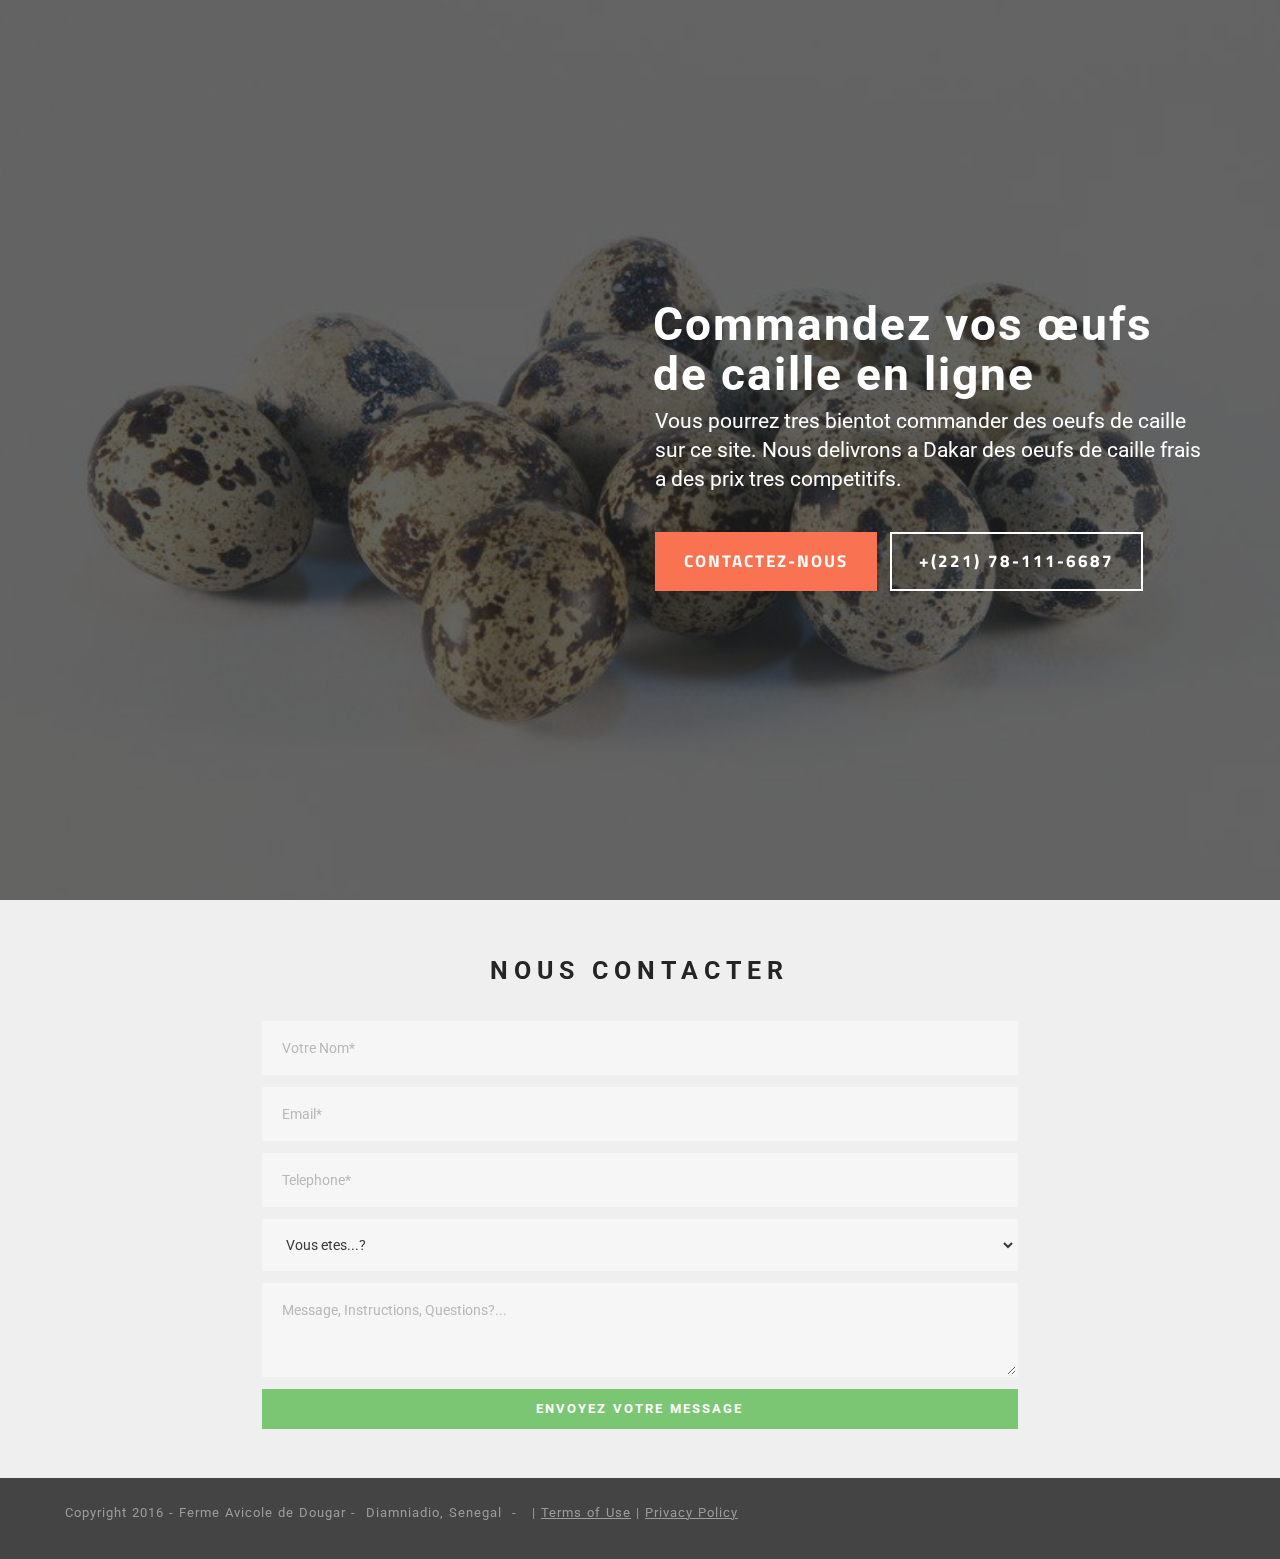
==== index.html @ a2ac5029 "Added files via upload" ====
<!DOCTYPE html>
<html>
<head>
  <!-- Site made with Mobirise Website Builder v2.10, https://mobirise.com -->
  <meta charset="UTF-8">
  <meta http-equiv="X-UA-Compatible" content="IE=edge">
  <meta name="generator" content="Mobirise v2.10, mobirise.com">
  <meta name="viewport" content="width=device-width, initial-scale=1">
  <link rel="shortcut icon" href="assets/images/logo.png" type="image/x-icon">
  <meta name="description" content="">
  <title>Achat & Vente d'Oeufs de Caille En Ligne. Dakar, Senegal</title>
  <link rel="stylesheet" href="https://fonts.googleapis.com/css?family=Roboto:700,400&amp;subset=cyrillic,latin,greek,vietnamese">
  <link rel="stylesheet" href="assets/bootstrap/css/bootstrap.min.css">
  <link rel="stylesheet" href="assets/animate.css/animate.min.css">
  <link rel="stylesheet" href="assets/mobirise/css/style.css">
  <link rel="stylesheet" href="assets/mobirise/css/mbr-additional.css" type="text/css">
  
  
  
</head>
<body>
<section class="mbr-box mbr-section mbr-section--relative mbr-section--fixed-size mbr-section--full-height mbr-section--bg-adapted mbr-parallax-background" id="header2-2" style="background-image: url(assets/images/oeufs-de-caille-frais-848x565-7-848x565-44.jpg);">
    <div class="mbr-box__magnet mbr-box__magnet--sm-padding mbr-box__magnet--center-left">
        <div class="mbr-overlay" style="opacity: 0.7; background-color: rgb(34, 34, 34);"></div>
        <div class="mbr-box__container mbr-section__container container">
            <div class="mbr-box mbr-box--stretched"><div class="mbr-box__magnet mbr-box__magnet--center-left">
                <div class="row"><div class=" col-sm-6 col-sm-offset-6">
                    <div class="mbr-hero animated fadeInUp">
                        <h1 class="mbr-hero__text">Commandez vos œufs de caille en ligne</h1>
                        <p class="mbr-hero__subtext">Vous pourrez tres bientot commander des oeufs de caille sur ce site. Nous delivrons a Dakar des oeufs de caille frais a des prix tres competitifs.</p>
                    </div>
                    <div class="mbr-buttons btn-inverse mbr-buttons--left"><a class="mbr-buttons__btn btn btn-lg animated fadeInUp delay btn-danger" href="index.html#form1-0">CONTACTEZ-NOUS</a> <a class="mbr-buttons__btn btn btn-lg animated fadeInUp delay btn-default" href="index.html#form1-0">+(221) 78-111-6687</a></div>
                </div></div>
            </div></div>
        </div>
        
    </div>
</section>

<section class="engine"><a rel="external" href="https://mobirise.com">best free website builder software</a></section><section class="mbr-section mbr-section--relative mbr-section--fixed-size" id="form1-0" style="background-color: rgb(239, 239, 239);">
    
    <div class="mbr-section__container mbr-section__container--std-padding container" style="padding-top: 62px; padding-bottom: 62px;">
        <div class="row">
            <div class="col-sm-12">
                <div class="row">
                    <div class="col-sm-8 col-sm-offset-2" data-form-type="formoid">
                        <div class="mbr-header mbr-header--center mbr-header--std-padding">
                            <h2 class="mbr-header__text">NOUS CONTACTER</h2>
                        </div>
                        <div data-form-alert="true">
                            <div class="hide" data-form-alert-success="true">Thanks for filling out form!</div>
                        </div>
                        
						<form action="https://formspree.io/abe@dawser.com" method="POST">
                            <div class="form-group">
                                <input type="text" class="form-control" name="name" required="" placeholder="Votre Nom*" data-form-field="Name">
                            </div>
                            <div class="form-group">
                                <input type="email" class="form-control" name="_replyto" required="" placeholder="Email*" data-form-field="Email">
                            </div>
                            <div class="form-group">
                                <input type="tel" class="form-control" name="phone" required="" placeholder="Telephone*" data-form-field="Phone">
                            </div>
							<div class="form-group"><select id="type" name="role" class="form-control" data-form-field="Role" required/>
                        <option value=""/>Vous etes...?</option>
                        <option value="Revendeur"/>Je suis Revendeur</option>
                        <option value="Eleveur"/>Je suis Eleveur</option>
						<option value="Consommateur"/>Je suis Consommateur</option></select>
						</div>
                            <div class="form-group">
                                <textarea class="form-control" name="message" rows="3" placeholder="Message, Instructions, Questions?..." data-form-field="Message"></textarea>
                            </div>
                            <div class="mbr-buttons mbr-buttons--left"><button type="submit" class="mbr-buttons__btn btn btn-block btn-success">ENVOYEZ VOTRE MESSAGE</button></div>
							<input type="hidden" name="_next" value="//oeufsdecaille.com/merci.html" />
                        </form>

						</div>
                </div>
            </div>
        </div>
    </div>
</section>

<footer class="mbr-section mbr-section--relative mbr-section--fixed-size" id="footer1-3" style="background-color: rgb(68, 68, 68);">
    
    <div class="mbr-section__container container">
        <div class="mbr-footer mbr-footer--wysiwyg row" style="padding-top: 24.6px; padding-bottom: 36.900000000000006px;">
            <div class="col-sm-12">
                <p class="mbr-footer__copyright">Copyright 2016 - Ferme Avicole de Dougar - &nbsp;Diamniadio, Senegal &nbsp;- &nbsp; |&nbsp;<a class="mbr-footer__link text-gray" href="https://mobirise.com/">Terms of Use</a>  | <a class="mbr-footer__link text-gray" href="https://mobirise.com/">Privacy Policy</a></p>
            </div>
        </div>
    </div>
</footer>


  <script src="assets/web/assets/jquery/jquery.min.js"></script>
  <script src="assets/bootstrap/js/bootstrap.min.js"></script>
  <script src="assets/smooth-scroll/SmoothScroll.js"></script>
  <script src="assets/jarallax/jarallax.js"></script>
  <!--[if lte IE 9]>
    <script src="assets/jquery-placeholder/jquery.placeholder.min.js"></script>
  <![endif]-->
  <script src="assets/mobirise/js/script.js"></script>
  <script src="assets/formoid/formoid.min.js"></script>
  
  
</body>
</html>
---- assets/mobirise/css/style.css ----
.is-builder .animated {
  -webkit-animation-name: none !important;
  animation-name: none !important;
}
html {
  position: relative;
  min-height: 100%;
}
.mbr-embedded-video {
  position: relative;
}
.mbr-background-video,
.mbr-background-video-preview {
  bottom: 0;
  left: 0;
  overflow: hidden;
  position: absolute;
  right: 0;
  top: 0;
}
.mbr-parallax-background,
.mbr-background {
  background-attachment: fixed !important;
  background-position: 50% 0;
  background-repeat: no-repeat;
  background-size: cover !important;
}
.mbr-hidden-scrollbar .mbr-parallax-background {
  background-size: auto 130%;
}
.mobile .mbr-parallax-background {
  background-attachment: scroll !important;
}
.mbr-background {
  background-attachment: scroll !important;
}
.mbr-navbar {
  position: relative;
  width: 100%;
}
.mbr-navbar:before {
  content: "";
  display: block;
}
.mbr-navbar__brand-link:after,
.mbr-navbar__brand-img {
  max-height: 74px;
}
.mbr-navbar:before,
.mbr-navbar__container {
  height: 98px;
}
.mbr-navbar--ss .mbr-navbar__brand-link:after,
.mbr-navbar--ss .mbr-navbar__brand-img {
  height: 74px;
}
.mbr-navbar--ss:before,
.mbr-navbar--ss .mbr-navbar__container {
  height: 98px;
}
.mbr-navbar--xs .mbr-navbar__brand-link:after,
.mbr-navbar--xs .mbr-navbar__brand-img {
  height: 32px;
}
.mbr-navbar--xs:before,
.mbr-navbar--xs .mbr-navbar__container {
  height: 56px;
}
.mbr-navbar--s .mbr-navbar__brand-link:after,
.mbr-navbar--s .mbr-navbar__brand-img {
  height: 48px;
}
.mbr-navbar--s:before,
.mbr-navbar--s .mbr-navbar__container {
  height: 72px;
}
.mbr-navbar--m .mbr-navbar__brand-link:after,
.mbr-navbar--m .mbr-navbar__brand-img {
  height: 64px;
}
.mbr-navbar--m:before,
.mbr-navbar--m .mbr-navbar__container {
  height: 88px;
}
.mbr-navbar--l .mbr-navbar__brand-link:after,
.mbr-navbar--l .mbr-navbar__brand-img {
  height: 96px;
}
.mbr-navbar--l:before,
.mbr-navbar--l .mbr-navbar__container {
  height: 120px;
}
.mbr-navbar--xl .mbr-navbar__brand-link:after,
.mbr-navbar--xl .mbr-navbar__brand-img {
  height: 128px;
}
.mbr-navbar--xl:before,
.mbr-navbar--xl .mbr-navbar__container {
  height: 152px;
}
.mbr-navbar--short .mbr-navbar__brand-link:after,
.mbr-navbar--short .mbr-navbar__brand-img {
  height: 40px;
}
.mbr-navbar--short:before,
.mbr-navbar--short .mbr-navbar__container {
  height: 64px;
}
.mbr-navbar--short .mbr-navbar__container {
  padding: 12px 0;
}
@media (max-width: 767px) {
  .mbr-navbar--short .mbr-navbar__brand-link:after,
  .mbr-navbar--short .mbr-navbar__brand-img {
    height: 31px;
  }
  .mbr-navbar--short:before,
  .mbr-navbar--short .mbr-navbar__container {
    height: 45px;
  }
  .mbr-navbar--short .mbr-navbar__container {
    padding: 7px 0;
  }
}
.mbr-navbar__brand-img {
  position: relative;
}
.mbr-navbar__brand-img,
.mbr-navbar__container,
.mbr-navbar__section {
  -webkit-transition: all 300ms ease-in-out 0s;
  -o-transition: all 300ms ease-in-out 0s;
  transition: all 300ms ease-in-out 0s;
}
.mbr-navbar__section {
  background: #2c2c2c;
  height: auto;
  position: absolute;
  top: 0;
  width: 100%;
  z-index: 1000;
}
.mbr-navbar__container {
  display: table;
  padding: 12px 0;
  width: 100%;
}
.mbr-navbar__menu-box {
  display: table;
  width: 100%;
}
.mbr-navbar__menu-box--inline-left,
.mbr-navbar__menu-box--inline-center,
.mbr-navbar__menu-box--inline-right {
  display: block;
  text-align: left;
}
.mbr-navbar__menu-box--inline-center {
  text-align: center;
}
.mbr-navbar__menu-box--inline-right {
  text-align: right;
}
.mbr-navbar__column {
  display: table-cell;
  vertical-align: middle;
}
.mbr-navbar__column--xxs {
  width: 1%;
}
.mbr-navbar__column--xs {
  width: 10%;
}
.mbr-navbar__column--s {
  width: 20%;
}
.mbr-navbar__column--m {
  width: 30%;
}
.mbr-navbar__column--l {
  width: 40%;
}
.mbr-navbar__column--xl {
  width: 50%;
}
.mbr-navbar__menu-box--inline-left .mbr-navbar__column,
.mbr-navbar__menu-box--inline-center .mbr-navbar__column,
.mbr-navbar__menu-box--inline-right .mbr-navbar__column {
  display: inline-block;
}
.mbr-navbar__items {
  float: left;
  padding-left: 0px;
  position: relative;
  left: -20px;
}
.mbr-navbar__items--right {
  float: right;
  left: 0;
}
.mbr-navbar__item {
  display: block;
  float: left;
  position: relative;
}
.mbr-navbar__hamburger {
  display: none;
  margin-top: -11px;
  position: absolute;
  right: 0;
  top: 50%;
  z-index: 10000;
}
.mbr-navbar--collapsed .mbr-navbar__container {
  position: relative;
}
.mbr-navbar--collapsed .mbr-navbar__column {
  display: block;
  width: 100%;
}
.mbr-navbar--collapsed .mbr-navbar__items--right {
  padding-top: 13px;
}
.mbr-navbar--collapsed .mbr-navbar__menu {
  background: rgba(0, 0, 0, 0.9);
  display: none;
  height: 100%;
  left: 0;
  position: fixed;
  top: 0;
  width: 100%;
  z-index: 9999;
}
.mbr-navbar--collapsed .mbr-navbar__menu-box {
  display: table-cell;
  vertical-align: middle;
}
.mbr-navbar--collapsed .mbr-navbar__items {
  float: none;
}
.mbr-navbar--collapsed .mbr-navbar__item {
  float: none;
}
.mbr-navbar--collapsed .mbr-navbar__hamburger {
  display: block;
}
.mbr-navbar--collapsed.mbr-navbar--open .mbr-navbar__menu {
  display: table;
}
.mbr-navbar--collapsed.mbr-navbar--open:not(.mbr-navbar--sticky) .mbr-navbar__section {
  background: none;
  position: fixed;
}
.mbr-navbar--collapsed.mbr-navbar--open .mbr-navbar__brand {
  visibility: hidden;
}
.mbr-navbar--collapsed.mbr-navbar--sticky.mbr-navbar--open .mbr-navbar__brand {
  visibility: visible;
}
.mbr-navbar--collapsed.mbr-navbar--open .mbr-navbar__brand-img,
.mbr-navbar--collapsed.mbr-navbar--open .mbr-navbar__container {
  -webkit-transition: none;
  -o-transition: none;
  transition: none;
}
.mbr-navbar--freeze.mbr-navbar--collapsed.mbr-navbar--open .mbr-navbar__hamburger,
.mbr-navbar--freeze.mbr-navbar--collapsed.mbr-navbar--open .mbr-navbar__hamburger:hover {
  color: #fff !important;
}
.mbr-navbar--sticky .mbr-navbar__section {
  position: fixed;
}
.mbr-navbar--absolute {
  position: absolute;
}
.mbr-navbar--transparent .mbr-navbar__section {
  background: none;
}
.mbr-navbar--stuck .mbr-navbar__section,
.mbr-navbar--relative .mbr-navbar__section {
  background: #2c2c2c;
}
@media (max-width: 991px) {
  .mbr-navbar--auto-collapse .mbr-navbar__container {
    position: relative;
  }
  .mbr-navbar--auto-collapse .mbr-navbar__column {
    display: block;
    width: 100%;
  }
  .mbr-navbar--auto-collapse .mbr-navbar__items--right {
    padding-top: 13px;
  }
  .mbr-navbar--auto-collapse .mbr-navbar__menu {
    background: rgba(0, 0, 0, 0.9);
    display: none;
    height: 100%;
    left: 0;
    position: fixed;
    top: 0;
    width: 100%;
    z-index: 9999;
  }
  .mbr-navbar--auto-collapse .mbr-navbar__menu-box {
    display: table-cell;
    vertical-align: middle;
  }
  .mbr-navbar--auto-collapse .mbr-navbar__items {
    float: none;
  }
  .mbr-navbar--auto-collapse .mbr-navbar__item {
    float: none;
  }
  .mbr-navbar--auto-collapse .mbr-navbar__hamburger {
    display: block;
  }
  .mbr-navbar--auto-collapse.mbr-navbar--open .mbr-navbar__menu {
    display: table;
  }
  .mbr-navbar--auto-collapse.mbr-navbar--open:not(.mbr-navbar--sticky) .mbr-navbar__section {
    background: none;
    position: fixed;
  }
  .mbr-navbar--auto-collapse.mbr-navbar--open .mbr-navbar__brand {
    visibility: hidden;
  }
  .mbr-navbar--auto-collapse.mbr-navbar--sticky.mbr-navbar--open .mbr-navbar__brand {
    visibility: visible;
  }
  .mbr-navbar--auto-collapse.mbr-navbar--open .mbr-navbar__brand-img,
  .mbr-navbar--auto-collapse.mbr-navbar--open .mbr-navbar__container {
    -webkit-transition: none;
    -o-transition: none;
    transition: none;
  }
}
.mbr-after-navbar:before {
  content: "";
  display: block;
  height: 98px;
}
.mbr-hamburger {
  cursor: pointer;
  height: 23px;
  width: 30px;
}
.mbr-hamburger:focus {
  outline: none;
}
.mbr-hamburger__line,
.mbr-hamburger__line:before,
.mbr-hamburger__line:after {
  content: "";
  position: absolute;
  display: block;
  height: 1px;
  cursor: pointer;
}
.mbr-hamburger__line,
.mbr-hamburger__line:before,
.mbr-hamburger__line:after {
  width: 30px;
  border-bottom: 5px solid;
  top: 9px;
}
.mbr-hamburger__line:before {
  top: -9px;
}
.mbr-hamburger__line:after {
  top: 9px;
}
.mbr-hamburger__line,
.mbr-hamburger__line:before,
.mbr-hamburger__line:after {
  -webkit-transition: all 300ms ease-in-out;
  transition: all 300ms ease-in-out;
}
.mbr-hamburger--open .mbr-hamburger__line {
  border-color: transparent;
}
.mbr-hamburger--open .mbr-hamburger__line:before,
.mbr-hamburger--open .mbr-hamburger__line:after {
  top: 0;
}
.mbr-hamburger--open .mbr-hamburger__line:before {
  -ms-transform: rotate(45deg);
  -webkit-transform: rotate(45deg);
  transform: rotate(45deg);
}
.mbr-hamburger--open .mbr-hamburger__line:after {
  top: 10px;
  -ms-transform: translatey(-10px) rotate(-45deg);
  -webkit-transform: translatey(-10px) rotate(-45deg);
  transform: translatey(-10px) rotate(-45deg);
}
@media (max-width: 767px) {
  .mbr-hamburger {
    height: 23px;
    width: 27px;
  }
  .mbr-hamburger__line,
  .mbr-hamburger__line:before,
  .mbr-hamburger__line:after {
    width: 27px;
    border-bottom: 4px solid;
    top: 9px;
  }
  .mbr-hamburger__line:before {
    top: -9px;
  }
  .mbr-hamburger__line:after {
    top: 9px;
  }
}
.mbr-brand {
  display: block;
  float: left;
  position: relative;
}
.mbr-brand,
.mbr-brand:hover {
  text-decoration: none;
}
.mbr-brand__name {
  display: block;
  font-weight: bold;
  margin-top: 5px;
  text-align: center;
}
.mbr-brand__name,
.mbr-brand__name:hover {
  text-decoration: none;
}
.mbr-brand--inline {
  display: table;
}
.mbr-brand--inline:after {
  content: "";
  display: table-cell;
  width: 1px;
}
.mbr-brand--inline .mbr-brand__logo,
.mbr-brand--inline .mbr-brand__name {
  display: table-cell;
  vertical-align: middle;
}
.mbr-brand--inline .mbr-brand__logo {
  padding-right: 10px;
}
.mbr-brand--inline .mbr-brand__name {
  margin: 0;
  text-align: left;
}
.mbr-form {
  display: table;
  margin-top: -13px;
  position: relative;
  top: 14px;
  width: 100%;
}
.mbr-form__left,
.mbr-form__right {
  display: table-cell;
  vertical-align: top;
}
.mbr-form__left {
  padding-right: 3px;
}
.mbr-form__right {
  width: 1px;
}
@media (max-width: 530px) {
  .mbr-form {
    display: block;
    margin-top: -27px;
    position: relative;
    top: 26px;
  }
  .mbr-form__left,
  .mbr-form__right {
    display: block;
  }
  .mbr-form__left {
    margin-bottom: 12px;
    padding-right: 0;
  }
  .mbr-form__right {
    width: 100%;
  }
}
.mbr-section {
  padding: 0 20px;
}
.mbr-section--no-padding {
  padding: 0;
}
.mbr-section--relative {
  position: relative;
}
.mbr-section--fixed-size {
  overflow: hidden;
}
.mbr-section--full-height {
  height: 100vh;
}
.mbr-section--full-height.mbr-after-navbar:before {
  display: none;
}
.mbr-section--bg-adapted {
  background-attachment: scroll;
  background-position: 50% 0;
  background-repeat: no-repeat;
  background-size: cover;
}
.mbr-section--gray {
  background-color: #444444;
}
.mbr-section--light-gray {
  background-color: #f0f0f0;
}
.mbr-section--dark-gray {
  background-color: #3c3c3c;
}
.mbr-section__container {
  padding: 0;
  position: relative;
  z-index: 3;
}
.mbr-section__container--center {
  text-align: center;
}
.mbr-section__container--std-padding {
  padding: 93px 0;
}
.mbr-section__container--std-top-padding {
  padding-top: 93px;
}
.mbr-section__container--std-bot-padding {
  padding-bottom: 93px;
}
.mbr-section__container--sm-padding {
  padding: 41px 0;
}
.mbr-section__container--sm-top-padding {
  padding-top: 41px;
}
.mbr-section__container--sm-bot-padding {
  padding-bottom: 41px;
}
.mbr-section__container--isolated {
  padding-bottom: 93px;
  padding-top: 93px;
}
.mbr-section__container--first {
  padding-top: 93px;
  padding-bottom: 41px;
}
.mbr-section__container--middle {
  padding-bottom: 41px;
}
.mbr-section__container--last {
  padding-bottom: 93px;
}
.mbr-section__row {
  margin-left: -24px;
  margin-right: -24px;
}
.mbr-section__col {
  overflow: hidden;
  padding-left: 24px;
  padding-right: 24px;
}
.mbr-section__left {
  padding-right: 40px;
}
.mbr-section__right {
  padding-left: 15px;
}
.mbr-section__header {
  line-height: 1.5em;
  margin: -10px 0 0;
  text-align: center;
}
@media (min-width: 768px) {
  .mbr-section--short-paddings .mbr-section__container--std-padding {
    padding: 59px 0;
  }
  .mbr-section--short-paddings .mbr-section__container--std-top-padding {
    padding-top: 59px;
  }
  .mbr-section--short-paddings .mbr-section__container--std-bot-padding {
    padding-bottom: 59px;
  }
  .mbr-section--short-paddings .mbr-section__container--sm-padding {
    padding: 41px 0;
  }
  .mbr-section--short-paddings .mbr-section__container--sm-top-padding {
    padding-top: 41px;
  }
  .mbr-section--short-paddings .mbr-section__container--sm-bot-padding {
    padding-bottom: 41px;
  }
  .mbr-section--short-paddings .mbr-section__container--isolated {
    padding-bottom: 59px;
    padding-top: 59px;
  }
  .mbr-section--short-paddings .mbr-section__container--first {
    padding-top: 59px;
    padding-bottom: 41px;
  }
  .mbr-section--short-paddings .mbr-section__container--middle {
    padding-bottom: 41px;
  }
  .mbr-section--short-paddings .mbr-section__container--last {
    padding-bottom: 59px;
  }
}
@media (max-width: 767px) {
  .mbr-section__left {
    padding-right: 15px;
  }
  .mbr-section__right {
    padding-left: 15px;
    padding-top: 51px;
  }
}
.mbr-arrow {
  bottom: 71px;
  left: 0;
  line-height: 1px;
  padding: 0 20px;
  position: absolute;
  width: 100%;
  z-index: 3;
}
.mbr-arrow__link {
  display: inline-block;
  font-size: 26px;
}
.mbr-arrow__link,
.mbr-arrow__link:hover,
.mbr-arrow__link:focus {
  color: #fff;
}
.mbr-arrow--floating .mbr-arrow__link {
  -webkit-animation: floating-arrow 1.6s infinite ease-in-out 0s;
  -o-animation: floating-arrow 1.6s infinite ease-in-out 0s;
  animation: floating-arrow 1.6s infinite ease-in-out 0s;
}
@-webkit-keyframes floating-arrow {
  from {
    -webkit-transform: translateY(0);
    transform: translateY(0);
  }
  65% {
    -webkit-transform: translateY(11px);
    transform: translateY(11px);
  }
  to {
    -webkit-transform: translateY(0);
    transform: translateY(0);
  }
}
@-o-keyframes floating-arrow {
  from {
    -webkit-transform: translateY(0);
    transform: translateY(0);
  }
  65% {
    -webkit-transform: translateY(11px);
    transform: translateY(11px);
  }
  to {
    -webkit-transform: translateY(0);
    transform: translateY(0);
  }
}
@keyframes floating-arrow {
  from {
    -webkit-transform: translateY(0);
    transform: translateY(0);
  }
  65% {
    -webkit-transform: translateY(11px);
    transform: translateY(11px);
  }
  to {
    -webkit-transform: translateY(0);
    transform: translateY(0);
  }
}
.mbr-arrow--dark .mbr-arrow__link,
.mbr-arrow--dark .mbr-arrow__link:hover,
.mbr-arrow--dark .mbr-arrow__link:focus {
  color: #252525;
}
@media (max-width: 767px) {
  .mbr-arrow {
    bottom: 41px;
  }
}
@media (max-width: 320px) {
  .mbr-arrow {
    bottom: 21px;
    text-align: center;
  }
}
@media all and (device-width: 320px) and (device-height: 568px) and (orientation: portrait) {
  .mbr-arrow {
    bottom: 31px;
  }
}
.mbr-box {
  display: table;
  width: 100%;
}
.mbr-box--fixed {
  table-layout: fixed;
}
.mbr-box--stretched {
  height: 100%;
}
.mbr-box__magnet {
  display: table-cell;
  float: none;
  height: 100%;
  margin-bottom: 0;
  margin-top: 0;
  text-align: center;
  vertical-align: middle;
}
.mbr-box__magnet--sm-padding {
  padding: 41px 0;
}
.mbr-box__magnet--top-left,
.mbr-box__magnet--top-center,
.mbr-box__magnet--top-right {
  vertical-align: top;
}
.mbr-box__magnet--bottom-left,
.mbr-box__magnet--bottom-center,
.mbr-box__magnet--bottom-right {
  vertical-align: bottom;
}
.mbr-box__magnet--top-left,
.mbr-box__magnet--center-left,
.mbr-box__magnet--bottom-left {
  text-align: left;
}
.mbr-box__magnet--top-right,
.mbr-box__magnet--center-right,
.mbr-box__magnet--bottom-right {
  text-align: right;
}
.mbr-box__container {
  height: 50%;
}
@media (max-width: 767px) {
  .mbr-box__container {
    height: 100%;
  }
  .mbr-box--adapted {
    display: block;
  }
  .mbr-box--adapted > .mbr-box__magnet {
    display: block;
    height: auto;
  }
}
.mbr-overlay {
  background: #222;
  bottom: 0;
  left: 0;
  position: absolute;
  right: 0;
  top: 0;
  z-index: 2;
}
.mbr-google-map__marker {
  color: #252525;
  display: none;
  margin: 0;
}
.mbr-google-map--loaded .mbr-google-map__marker {
  display: block;
}
.mbr-hero {
  color: #fff;
  position: relative;
}
.mbr-hero__text {
  font-size: 46px;
  font-weight: bold;
  left: -2px;
  letter-spacing: 2px;
  line-height: 50px;
  margin: -18px 0 1px 0;
  padding-bottom: 41px;
  position: relative;
  top: 8px;
}
.mbr-hero__subtext {
  font-size: 21px;
  line-height: 29px;
  margin: -32px 0 3px 0;
  padding: 0 0 41px 0;
  position: relative;
  top: 6px;
}
.mbr-figure {
  display: inline-block;
  line-height: 1px;
  margin: 0;
  max-width: 100%;
  overflow: hidden;
  position: relative;
}
.mbr-figure--no-bg {
  background: none;
}
.mbr-figure--full-width {
  display: block;
  width: 100%;
}
.mbr-figure.mbr-after-navbar:before {
  display: none;
}
.mbr-figure--full-width iframe,
.mbr-figure--full-width .mbr-figure__img,
.mbr-figure--full-width .mbr-figure__map {
  width: 100%;
}
.mbr-figure iframe,
.mbr-figure__img,
.mbr-figure__map {
  max-width: 100%;
}
.mbr-figure__map {
  height: 400px;
  line-height: 1.3em;
}
.mbr-figure__map--short {
  height: 300px;
}
.mbr-figure__caption {
  background: rgba(0, 0, 0, 0.5);
  bottom: 0;
  color: #fff;
  display: block;
  font-size: 17px;
  left: 0;
  line-height: 1.3em;
  min-height: 53px;
  padding: 17px 20px;
  position: absolute;
  text-align: left;
  width: 100%;
}
.mbr-figure__caption--no-padding {
  padding: 17px 0;
}
.mbr-figure--wysiwyg .mbr-figure__caption a,
.mbr-figure--wysiwyg .mbr-figure__caption a:hover {
  color: inherit;
  text-decoration: underline;
}
.mbr-figure--caption-inside-top .mbr-figure__caption {
  bottom: auto;
  top: 0;
}
.mbr-figure--caption-outside-top .mbr-figure__caption,
.mbr-figure--caption-outside-bottom .mbr-figure__caption {
  background: none;
  position: relative;
}
.mbr-figure--no-bg.mbr-figure--caption-outside-top .mbr-figure__caption,
.mbr-figure--no-bg.mbr-figure--caption-outside-bottom .mbr-figure__caption {
  color: #252525;
}
.mbr-figure--no-bg.mbr-figure--caption-outside-top .mbr-figure__caption {
  margin-top: -3px;
  padding-top: 0;
}
.mbr-figure--no-bg.mbr-figure--caption-outside-bottom .mbr-figure__caption {
  margin-top: -2px;
  padding-bottom: 0;
  top: 2px;
}
.mbr-figure__caption--std-grid {
  background: none;
  z-index: 2;
}
@media (min-width: 768px) {
  .mbr-figure__caption--std-grid {
    width: 715px;
    left: 50%;
    margin-left: -357.5px;
    padding: 17px 0;
  }
}
@media (min-width: 992px) {
  .mbr-figure__caption--std-grid {
    width: 935px;
    margin-left: -467.5px;
  }
}
@media (min-width: 1200px) {
  .mbr-figure__caption--std-grid {
    width: 1150px;
    margin-left: -575px;
  }
}
.mbr-figure__caption--std-grid:before {
  bottom: 0;
  content: "";
  position: absolute;
  top: 0;
  width: 200%;
  z-index: -1;
  margin-left: -50%;
}
.mbr-figure--caption-inside-top .mbr-figure__caption--std-grid:before,
.mbr-figure--caption-inside-bottom .mbr-figure__caption--std-grid:before {
  background: rgba(0, 0, 0, 0.6);
}
.mbr-figure__caption-small {
  color: #ccc;
  display: block;
  font-size: 14px;
  line-height: 1.3em;
}
.mbr-figure--no-bg.mbr-figure--caption-outside-top .mbr-figure__caption-small,
.mbr-figure--no-bg.mbr-figure--caption-outside-bottom .mbr-figure__caption-small {
  color: #777;
}
@media (max-width: 767px) {
  .mbr-figure--adapted {
    display: block;
    width: 100%;
  }
  .mbr-figure--adapted iframe,
  .mbr-figure--adapted .mbr-figure__img,
  .mbr-figure--adapted .mbr-figure__map {
    width: 100%;
  }
  .mbr-figure--caption-inside-top .mbr-figure__caption,
  .mbr-figure--caption-inside-bottom .mbr-figure__caption {
    background: none;
    position: relative;
  }
  .mbr-figure--caption-inside-top .mbr-figure__caption--std-grid:before,
  .mbr-figure--caption-inside-bottom .mbr-figure__caption--std-grid:before {
    display: none;
  }
}
.mbr-reviews {
  list-style: none;
  margin: 0 -15px;
  padding: 3px 0 0 0;
}
.mbr-reviews__item {
  position: relative;
  margin-top: 39px;
}
.mbr-reviews__text {
  background: #fafafa;
  border-radius: 3px;
  border: 1px solid #ededed;
  color: #777;
  font-size: 16px;
  line-height: 26px;
  padding: 20px;
  position: relative;
}
.mbr-reviews__text:before {
  -webkit-transform: rotate(45deg);
  -ms-transform: rotate(45deg);
  -o-transform: rotate(45deg);
  transform: rotate(45deg);
  width: 14px;
  height: 14px;
  background-color: #fafafa;
  border-color: #ededed;
  border-style: none solid solid none;
  border-width: 0 1px 1px 0;
  bottom: -8px;
  content: "";
  display: block;
  left: 50px;
  position: absolute;
}
.mbr-reviews__p {
  margin: 0;
}
.mbr-reviews__author {
  margin-top: 30px;
  padding-left: 102px;
  position: relative;
}
.mbr-reviews__author--short {
  margin-top: 27px;
  padding-left: 32px;
}
.mbr-reviews__author-img {
  width: 50px;
  height: 50px;
  border-radius: 50%;
  left: 33px;
  position: absolute;
  top: 0;
}
.mbr-reviews__author-name {
  color: #777;
  font-size: 14px;
  font-weight: bold;
  position: relative;
  top: -3px;
}
.mbr-reviews__author-bio {
  color: #999;
  font-size: 12px;
}
@media (max-width: 767px) {
  .mbr-reviews__author {
    padding-bottom: 32px;
  }
  .mbr-reviews__author--short {
    padding-bottom: 1px;
  }
}
@media (min-width: 768px) and (max-width: 991px) {
  .mbr-reviews__item:nth-of-type(2n+1) {
    clear: left;
  }
}
@media (min-width: 992px) {
  .mbr-reviews__item:nth-of-type(3n+1) {
    clear: left;
  }
}
@media (max-width: 991px) {
  .mbr-header--reduce .mbr-header__text {
    padding-top: 1em;
    margin-top: -1em;
  }
}
.mbr-header {
  margin-top: -20px;
  padding: 0;
  position: relative;
  text-align: left;
  top: 10px;
}
.mbr-header--std-padding {
  padding-bottom: 41px;
}
.mbr-header--center {
  text-align: center;
}
.mbr-header__text {
  display: block;
  font-size: 25px;
  font-weight: bold;
  letter-spacing: 6px;
  line-height: 1.5em;
  margin: 0;
}
.mbr-header__subtext {
  color: #777;
  font-size: 14px;
  font-style: italic;
  letter-spacing: 1px;
  margin: 8px 0 7px 0;
}
.mbr-header--inline {
  margin-top: 0;
  padding: 41px 0 28px 0;
  top: 0;
}
.mbr-header--inline .mbr-header__text {
  letter-spacing: 4px;
  line-height: 1em;
  margin: 15px 0 0 0;
}
@media (max-width: 767px) {
  .mbr-header--inline {
    padding: 47px 0 38px 0;
  }
  .mbr-header--inline .mbr-header__text {
    display: block;
    margin: 0 0 38px 0;
  }
  .mbr-header--auto-align .mbr-header__text,
  .mbr-header--auto-align .mbr-header__subtext {
    left: 0;
    text-align: center !important;
  }
}
@media (min-width: 768px) {
  .mbr-header--reduce {
    margin-top: -5px;
    top: 2px;
  }
  .mbr-header--reduce .mbr-header__text {
    font-size: 16px;
    letter-spacing: 1px;
    line-height: 1.1em;
    padding-top: 0.4em;
    margin-top: -0.4em;
  }
}
.mbr-social-icons__icon {
  -webkit-transition: all 0.2s ease-in-out 0s;
  -o-transition: all 0.2s ease-in-out 0s;
  transition: all 0.2s ease-in-out 0s;
  color: #fff;
  cursor: pointer;
  display: inline-block;
  font-size: 29px;
  height: 56px;
  line-height: 61px;
  margin: 0 10px 13px 0;
  position: relative;
  text-align: center;
  width: 56px;
}
.mbr-social-icons__icon:hover {
  color: #fff;
}
.mbr-social-icons--style-1 .mbr-social-icons__icon:hover {
  background: #252525 !important;
}
.mbr-contacts {
  color: #9c9c9c;
  font-size: 14px;
  line-height: 1.7em;
  padding: 45px 0 46px;
}
.mbr-contacts__img {
  max-width: 100%;
  margin: 6px 0 5px 40px;
}
.mbr-contacts__img--left {
  margin-left: 0;
}
.mbr-contacts__text {
  margin: 0;
}
.mbr-contacts__header {
  color: #fff;
  font-size: 14px;
  letter-spacing: 1px;
  margin-bottom: 20px;
  margin-top: 3px;
}
.mbr-contacts__list {
  list-style: none;
  margin: 0;
  padding: 0;
}
@media (max-width: 767px) {
  .mbr-contacts__img {
    margin-bottom: 10px;
  }
  .mbr-contacts__header {
    margin-top: 20px;
    margin-bottom: 10px;
  }
  .mbr-contacts__column {
    margin-top: 37px;
  }
}
.mbr-footer {
  color: #9c9c9c;
  font-size: 13px;
  letter-spacing: 1px;
  line-height: 1.5em;
  padding: 37px 0 39px;
  word-spacing: 1px;
}
.mbr-footer__copyright {
  margin: 0;
}
.mbr-buttons {
  margin: -26px 0 13px 0;
  position: relative;
  text-align: left;
  top: 26px;
}
.mbr-buttons__btn,
.mbr-buttons__link {
  margin: 0 10px 13px 0;
}
.mbr-buttons__btn,
.mbr-buttons__link,
.mbr-buttons__btn:hover,
.mbr-buttons__link:hover {
  text-decoration: none;
}
.mbr-buttons--top {
  top: 44px;
  margin-top: -62px;
}
.mbr-buttons--no-offset {
  margin-top: 0;
  top: 0;
}
.mbr-buttons--only-links {
  left: -20px;
}
.mbr-buttons--center {
  left: 5px;
  text-align: center;
}
.mbr-buttons--center.mbr-buttons--only-links {
  left: 0;
}
.mbr-buttons--right {
  text-align: right;
}
.mbr-buttons--right .mbr-buttons__btn,
.mbr-buttons--right .mbr-buttons__link {
  margin: 0 0 13px 10px;
}
.mbr-buttons--right.mbr-buttons--only-links {
  left: 20px;
}
.mbr-buttons--activated {
  left: 5px;
  text-align: center;
}
.mbr-buttons--activated .mbr-buttons__btn,
.mbr-buttons--activated .mbr-buttons__link {
  margin-left: 0;
  margin-right: 0;
}
.mbr-buttons--activated .mbr-buttons__link {
  font-size: 25px;
  padding: 10px 30px 2px;
}
.mbr-buttons--activated .mbr-buttons__btn {
  font-size: 15px;
  margin-top: 9px;
  padding: 15px 30px;
}
.mbr-buttons--freeze.mbr-buttons--activated .mbr-buttons__link {
  font-size: 25px !important;
}
.mbr-buttons--freeze.mbr-buttons--activated .mbr-buttons__link,
.mbr-buttons--freeze.mbr-buttons--activated .mbr-buttons__link:hover {
  color: #fff !important;
}
.mbr-buttons--freeze.mbr-buttons--activated .mbr-buttons__btn {
  font-size: 15px !important;
}
@media (max-width: 991px) {
  .mbr-buttons--active {
    left: 5px;
    text-align: center;
  }
  .mbr-buttons--active .mbr-buttons__btn,
  .mbr-buttons--active .mbr-buttons__link {
    margin-left: 0;
    margin-right: 0;
  }
  .mbr-buttons--active .mbr-buttons__link {
    font-size: 25px;
    padding: 10px 30px 2px;
  }
  .mbr-buttons--active .mbr-buttons__btn {
    font-size: 15px;
    margin-top: 9px;
    padding: 15px 30px;
  }
  .mbr-buttons--freeze.mbr-buttons--active .mbr-buttons__link {
    font-size: 25px !important;
  }
  .mbr-buttons--freeze.mbr-buttons--active .mbr-buttons__link,
  .mbr-buttons--freeze.mbr-buttons--active .mbr-buttons__link:hover {
    color: #fff !important;
  }
  .mbr-buttons--freeze.mbr-buttons--active .mbr-buttons__btn {
    font-size: 15px !important;
  }
}
@media (max-width: 767px) {
  .mbr-buttons--auto-align {
    left: 5px;
    margin-top: -26px;
    text-align: center;
    top: 26px;
  }
  .mbr-buttons--auto-align.mbr-buttons--only-links {
    left: 0;
  }
}
@media (max-width: 530px) {
  .mbr-buttons {
    left: 0;
  }
  .mbr-buttons__btn,
  .mbr-buttons__link,
  .mbr-buttons--right .mbr-buttons__btn,
  .mbr-buttons--right .mbr-buttons__link {
    display: inline-block;
    margin: 0 0 13px 0;
    text-align: center;
    width: 100%;
  }
  .mbr-buttons--activated .mbr-buttons__btn,
  .mbr-buttons--activated .mbr-buttons__link,
  .mbr-buttons--active .mbr-buttons__btn,
  .mbr-buttons--active .mbr-buttons__link {
    width: auto;
  }
  .mbr-buttons--activated .mbr-buttons__btn,
  .mbr-buttons--active .mbr-buttons__btn {
    margin-top: 9px;
  }
}
.mbr-article {
  color: #777;
  font-size: 17px;
  line-height: 27px;
  text-align: left;
  position: relative;
  margin-top: -21px;
  top: 14px;
}
.mbr-article--wysiwyg h1,
.mbr-article--wysiwyg h2,
.mbr-article--wysiwyg h3,
.mbr-article--wysiwyg h4,
.mbr-article--wysiwyg h5,
.mbr-article--wysiwyg h6 {
  color: #252525;
  display: block;
  font-weight: bold;
  line-height: 1.3em;
  text-align: left;
}
.mbr-article--wysiwyg h1 {
  font-size: 27px;
  letter-spacing: 3px;
}
.mbr-article--wysiwyg h2 {
  font-size: 23px;
  letter-spacing: 2px;
}
.mbr-article--wysiwyg h3 {
  font-size: 19px;
  letter-spacing: 1px;
}
.mbr-article--wysiwyg h4 {
  font-size: 14px;
}
.mbr-article--wysiwyg h5 {
  font-size: 11px;
}
.mbr-article--wysiwyg h6 {
  font-size: 10px;
}
.mbr-article--wysiwyg p,
.mbr-article--wysiwyg ul,
.mbr-article--wysiwyg ol,
.mbr-article--wysiwyg blockquote {
  margin: 0 0 10px 0;
}
.mbr-article--wysiwyg blockquote {
  font-size: 17px;
  border-color: #f97352;
}
@media (max-width: 767px) {
  .mbr-article--auto-align.mbr-article--wysiwyg p,
  .mbr-article--auto-align {
    text-align: left !important;
  }
}
.social-likes__counter {
  -webkit-transition: all 0.2s ease-in-out 0s;
  -o-transition: all 0.2s ease-in-out 0s;
  transition: all 0.2s ease-in-out 0s;
  background: #3c3c3c;
  border-radius: 23px;
  font-size: 12px;
  height: 23px;
  line-height: 24px;
  min-width: 23px;
  padding: 0 5px;
  position: absolute;
  right: -7px;
  text-align: center;
  top: -7px;
}
.social-likes__counter_empty {
  display: none;
}
.social-likes_style-1 .social-likes__icon:hover {
  background: #252525 !important;
}
.social-likes_style-1 .social-likes__icon:hover .social-likes__counter {
  background: #f97352;
}
.social-likes_style-2 .social-likes__icon {
  background: #252525;
}
.social-likes_style-2 .social-likes__counter {
  background: #f97352;
}
.social-likes_style-2 .social-likes__icon:hover .social-likes__counter {
  background: #3c3c3c;
}
.mbr-plan {
  padding-bottom: 41px;
  padding-left: 1px;
  padding-right: 0;
  position: relative;
}
.mbr-plan--first,
.mbr-plan:first-child {
  padding-left: 0;
}
.mbr-plan--last,
.mbr-plan:last-child {
  padding-bottom: 93px;
}
.mbr-plan__box {
  background: #fff;
}
.mbr-plan__header {
  background: #444;
  overflow: hidden;
  padding: 20px 15px;
  color: #fff;
}
.mbr-plan__number {
  border-bottom: 1px dotted #ddd;
  color: #333;
  font-size: 80px;
  line-height: 0;
  margin: 0px 10px;
  padding: 41px 0;
  text-align: center;
  margin-bottom: 41px;
}
.mbr-plan__details {
  padding-bottom: 41px;
}
.mbr-plan__details ul,
.mbr-plan__list {
  list-style: none;
  margin: 0;
  padding: 0;
}
.mbr-plan__details li,
.mbr-plan__item {
  line-height: 40px;
  padding: 0 15px;
  text-align: center;
}
.mbr-plan__buttons {
  overflow: hidden;
  padding: 0 15px 41px;
}
.mbr-plan--favorite {
  margin-right: -1px;
  margin-top: -30px;
  padding-left: 0;
  top: 15px;
  z-index: 5;
}
.mbr-plan--favorite .mbr-plan__number:before {
  content: "";
  display: block;
  height: 15px;
}
.mbr-plan--favorite .mbr-plan__box {
  padding-bottom: 15px;
  box-shadow: 0px 0px 20px 5px rgba(0, 0, 0, 0.1);
}
.mbr-plan--primary .mbr-plan__header {
  background: #4c6972;
}
.mbr-plan--success .mbr-plan__header {
  background: #7ac673;
}
.mbr-plan--info .mbr-plan__header {
  background: #27aae0;
}
.mbr-plan--warning .mbr-plan__header {
  background: #faaf40;
}
.mbr-plan--danger .mbr-plan__header {
  background: #f97352;
}
@media (max-width: 767px) {
  .mbr-plan,
  .mbr-plan--first,
  .mbr-plan:first-child {
    padding-left: 15px;
    padding-right: 15px;
  }
  .mbr-plan__number {
    font-size: 79px;
  }
  .mbr-plan__details {
    font-size: 17px;
  }
  .mbr-plan--favorite {
    margin: 0;
    top: 0;
  }
}
.mbr-number {
  display: inline-block;
  margin-top: -0.12em;
}
.mbr-number__num {
  display: inline-table;
  height: 1em;
}
.mbr-number__group {
  display: table-cell;
  font-weight: bold;
  position: relative;
  vertical-align: middle;
}
.mbr-number__left {
  display: none;
  font-size: 0.34em;
  line-height: 0;
  padding: 0px 5px;
  vertical-align: super;
}
.mbr-number__right {
  display: none;
  font-size: 0.25em;
  padding: 0px 5px;
  vertical-align: middle;
  white-space: nowrap;
}
.mbr-number__caption {
  display: block;
  font-size: 0.19em;
  line-height: 1em;
  opacity: 0.5;
  padding-top: 0.5em;
  text-align: center;
}
.mbr-number--price .mbr-number__value {
  padding-right: 0.28em;
}
.mbr-number--price .mbr-number__left {
  display: inline;
}
.mbr-number--short-price .mbr-number__left,
.mbr-number--short-price .mbr-number__right {
  display: inline;
}
.mbr-number--short-price .mbr-number__caption {
  display: none;
}
.mbr-number--inverse-price .mbr-number__group {
  top: 0.1em;
}
.mbr-number--inverse-price .mbr-number__left {
  display: none;
}
.mbr-number--inverse-price .mbr-number__value {
  padding-left: 0.28em;
}
.mbr-number--inverse-price .mbr-number__right {
  display: inline;
}
.engine {
	position: absolute;
	text-indent: -2400px;
	text-align: center;
	padding: 0;
}
---- assets/mobirise/css/mbr-additional.css ----
@import url(https://fonts.googleapis.com/css?family=Titillium+Web:400,300,700);

#header2-2 .btn {
  font-family: 'Titillium Web', sans-serif;
  font-size: 17px;
}
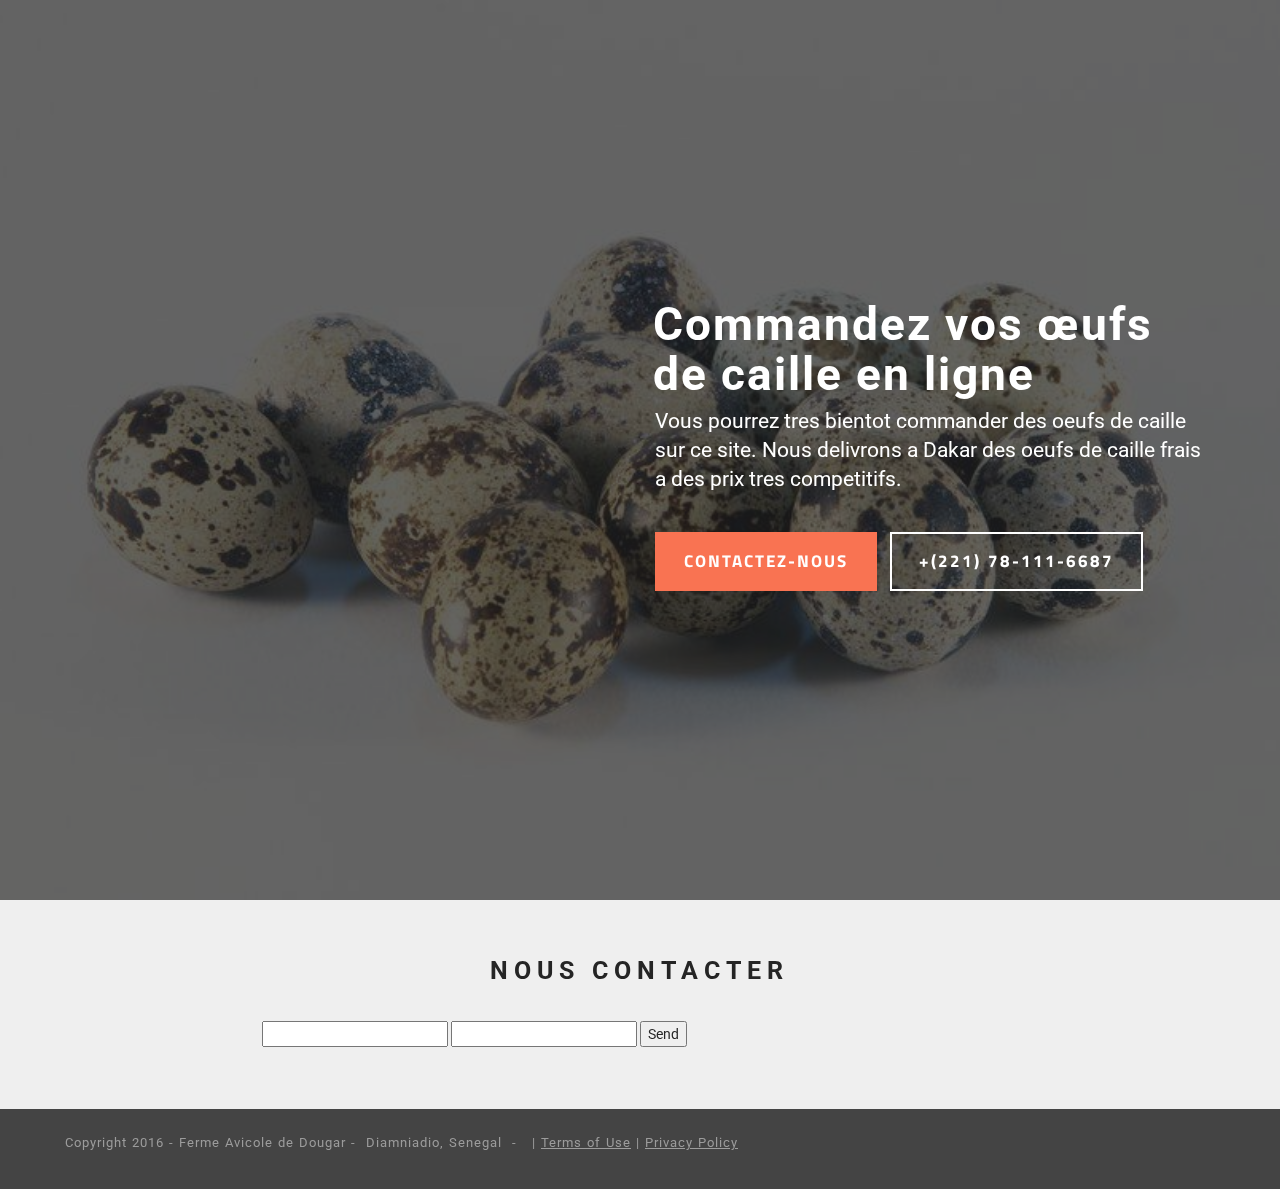
==== commit d6a689d2: "Update index.html" ====
--- a/index.html
+++ b/index.html
@@ -7,7 +7,7 @@
   <meta name="generator" content="Mobirise v2.10, mobirise.com">
   <meta name="viewport" content="width=device-width, initial-scale=1">
   <link rel="shortcut icon" href="assets/images/logo.png" type="image/x-icon">
-  <meta name="description" content="">
+  <meta name="description" content="Commander des oeufs de caille bientot sur ce site. Nous delivrons a Dakar et dans quelques regions des oeufs de caille frais a des prix competitifs">
   <title>Achat & Vente d'Oeufs de Caille En Ligne. Dakar, Senegal</title>
   <link rel="stylesheet" href="https://fonts.googleapis.com/css?family=Roboto:700,400&amp;subset=cyrillic,latin,greek,vietnamese">
   <link rel="stylesheet" href="assets/bootstrap/css/bootstrap.min.css">
@@ -47,32 +47,11 @@
                         <div class="mbr-header mbr-header--center mbr-header--std-padding">
                             <h2 class="mbr-header__text">NOUS CONTACTER</h2>
                         </div>
-                        <div data-form-alert="true">
-                            <div class="hide" data-form-alert-success="true">Thanks for filling out form!</div>
-                        </div>
-                        
-						<form action="https://formspree.io/abe@dawser.com" method="POST">
-                            <div class="form-group">
-                                <input type="text" class="form-control" name="name" required="" placeholder="Votre Nom*" data-form-field="Name">
-                            </div>
-                            <div class="form-group">
-                                <input type="email" class="form-control" name="_replyto" required="" placeholder="Email*" data-form-field="Email">
-                            </div>
-                            <div class="form-group">
-                                <input type="tel" class="form-control" name="phone" required="" placeholder="Telephone*" data-form-field="Phone">
-                            </div>
-							<div class="form-group"><select id="type" name="role" class="form-control" data-form-field="Role" required/>
-                        <option value=""/>Vous etes...?</option>
-                        <option value="Revendeur"/>Je suis Revendeur</option>
-                        <option value="Eleveur"/>Je suis Eleveur</option>
-						<option value="Consommateur"/>Je suis Consommateur</option></select>
-						</div>
-                            <div class="form-group">
-                                <textarea class="form-control" name="message" rows="3" placeholder="Message, Instructions, Questions?..." data-form-field="Message"></textarea>
-                            </div>
-                            <div class="mbr-buttons mbr-buttons--left"><button type="submit" class="mbr-buttons__btn btn btn-block btn-success">ENVOYEZ VOTRE MESSAGE</button></div>
-							<input type="hidden" name="_next" value="//oeufsdecaille.com/merci.html" />
-                        </form>
+				<form action="https://formspree.io/abe@dawser.com">
+    <input type="text" name="name">
+    <input type="email" name="_replyto">
+    <input type="submit" value="Send">
+</form>
 
 						</div>
                 </div>
@@ -105,4 +84,4 @@
   
   
 </body>
-</html>+</html>
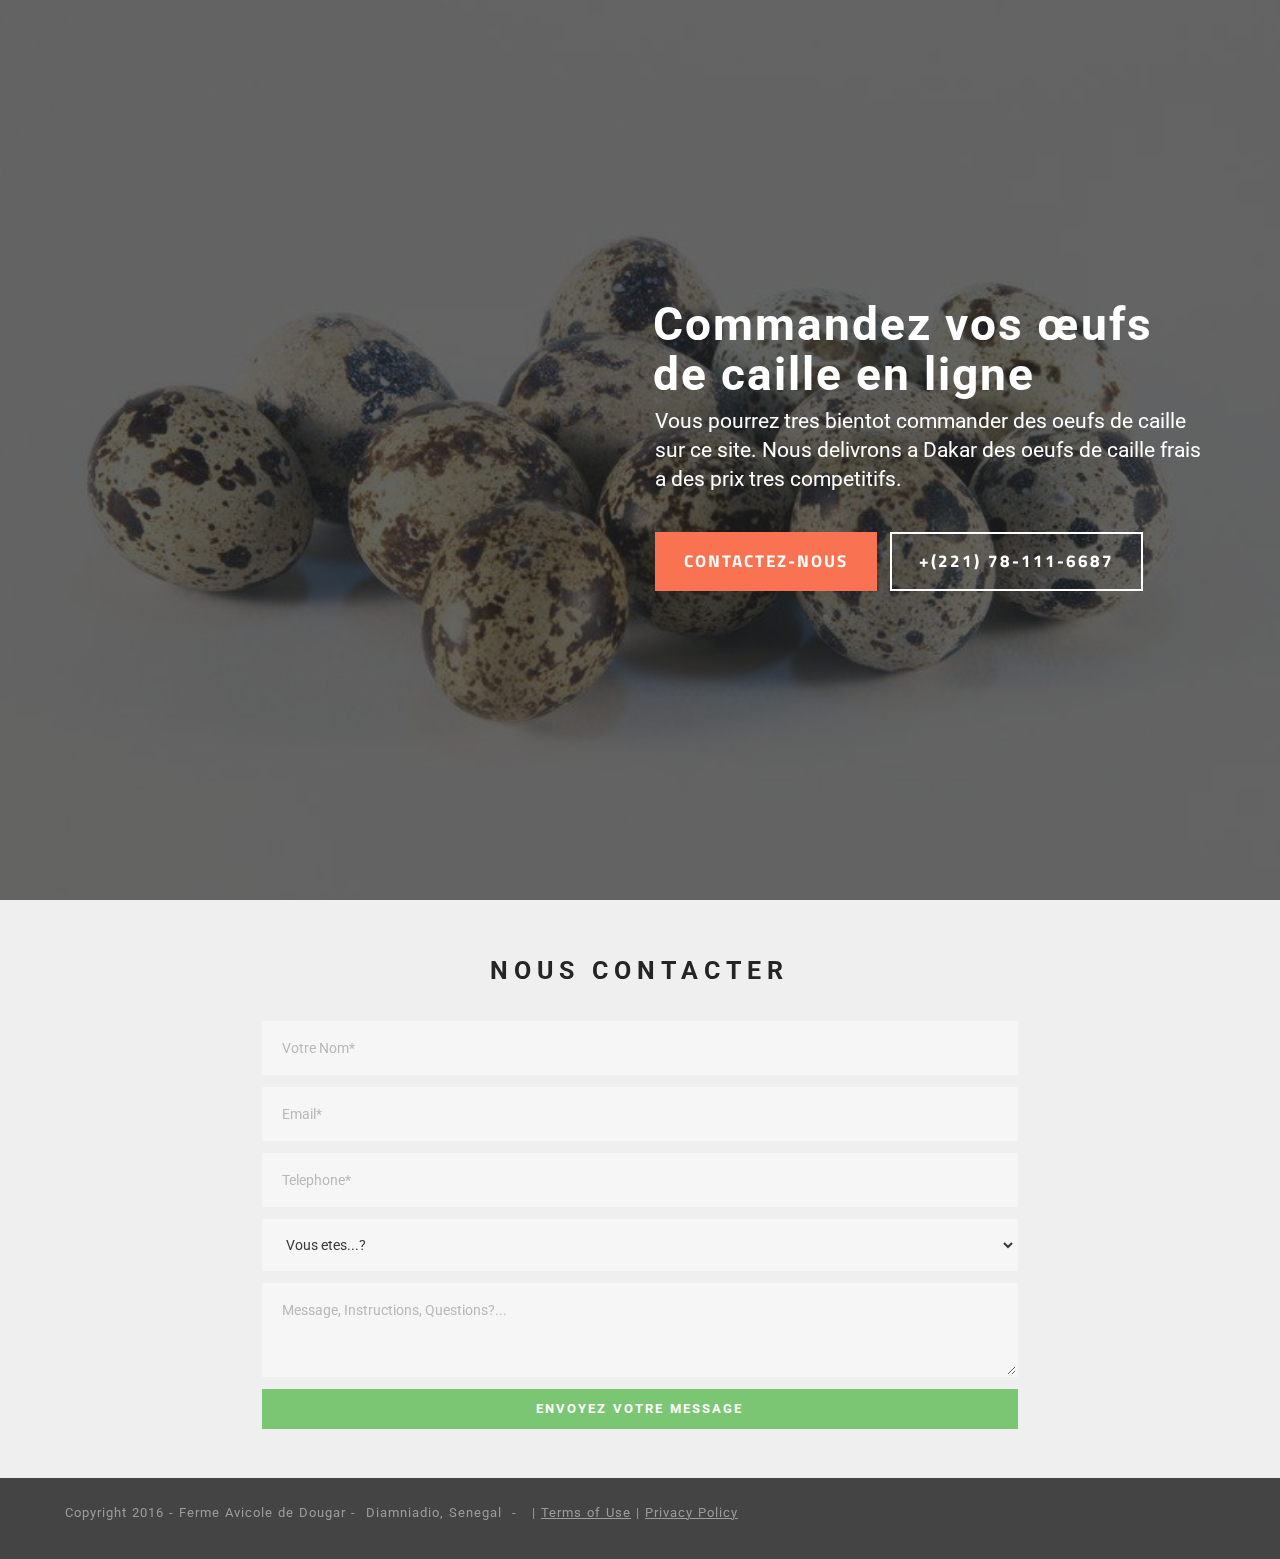
==== commit 990b5c98: "Update index.html" ====
--- a/index.html
+++ b/index.html
@@ -47,13 +47,29 @@
                         <div class="mbr-header mbr-header--center mbr-header--std-padding">
                             <h2 class="mbr-header__text">NOUS CONTACTER</h2>
                         </div>
-				<form action="https://formspree.io/abe@dawser.com">
-    <input type="text" name="name">
-    <input type="email" name="_replyto">
-    <input type="submit" value="Send">
-</form>
-
+<form action="https://formspree.io/abe@dawser.com" method="POST">
+                            <div class="form-group">
+                                <input type="text" class="form-control" name="name" required="" placeholder="Votre Nom*">
+                            </div>
+                            <div class="form-group">
+                                <input type="email" class="form-control" name="email" required="" placeholder="Email*">
+                            </div>
+                            <div class="form-group">
+                                <input type="tel" class="form-control" name="phone" required="" placeholder="Telephone*">
+                            </div>
+							<div class="form-group"><select id="type" name="role" class="form-control" data-form-field="Role" required/>
+                        <option value=""/>Vous etes...?</option>
+                        <option value="Revendeur"/>Je suis Revendeur</option>
+                        <option value="Eleveur"/>Je suis Eleveur</option>
+						<option value="Consommateur"/>Je suis Consommateur</option></select>
 						</div>
+                            <div class="form-group">
+                                <textarea class="form-control" name="message" rows="3" placeholder="Message, Instructions, Questions?..."></textarea>
+                            </div>
+                            <div class="mbr-buttons mbr-buttons--left"><button type="submit" value="Send" class="mbr-buttons__btn btn btn-block btn-success">ENVOYEZ VOTRE MESSAGE</button></div>
+							<input type="hidden" name="_next" value="//oeufsdecaille.com/merci.html" />
+                        </form>
+                        </div>
                 </div>
             </div>
         </div>
